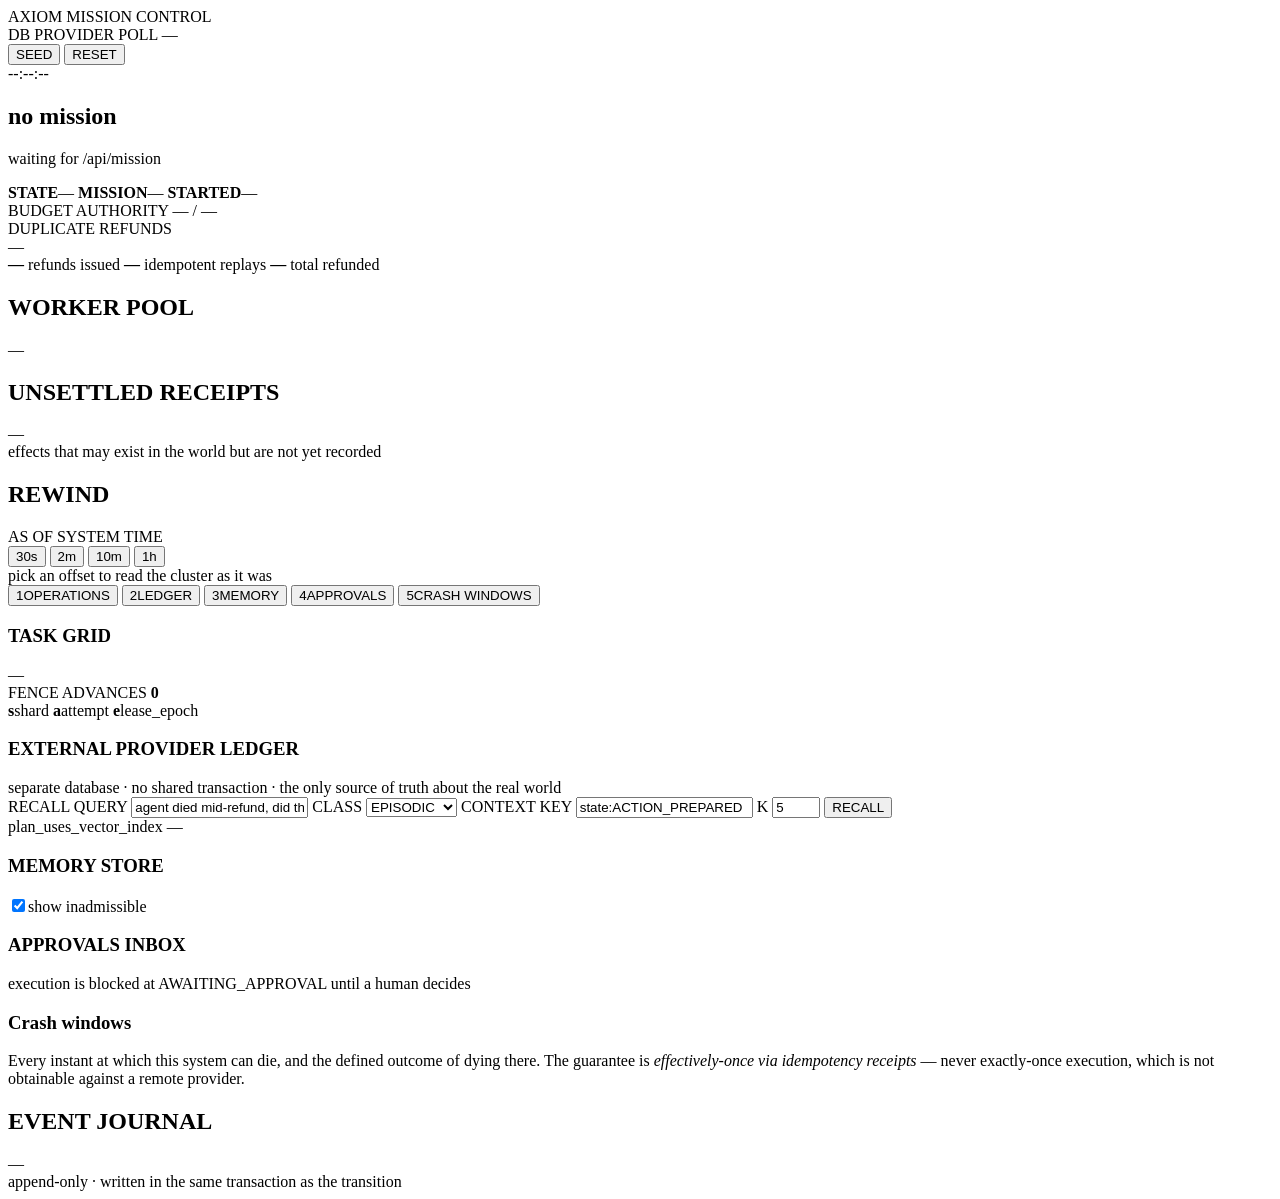
==== web/index.html @ 35eadf6c "Tests, API, Mission Control, deploy, docs — and fix the two defects the suite found Built out in par" ====
<!doctype html>
<html lang="en">
<head>
<meta charset="utf-8">
<meta name="viewport" content="width=device-width, initial-scale=1">
<title>AXIOM — Mission Control</title>
<link rel="stylesheet" href="/styles.css">
<!-- An empty data: icon. Without it the browser requests /favicon.ico, the API 404s it,
     and the only red line in a demo console is a missing image. -->
<link rel="icon" href="data:,">
</head>
<body>

<div id="app">

  <!-- ───────────────────────────────────────────────────────────── topbar ── -->
  <header class="topbar">
    <div class="brand">
      <span class="brand-mark">AXIOM</span>
      <span class="brand-sub">MISSION&nbsp;CONTROL</span>
    </div>

    <div class="health" id="health">
      <span class="hx" data-k="db"><i class="dot"></i>DB</span>
      <span class="hx" data-k="provider"><i class="dot"></i>PROVIDER</span>
      <span class="hx" data-k="poll"><i class="dot"></i>POLL</span>
      <span class="hver" id="hver">—</span>
    </div>

    <div class="topright">
      <div class="demo">
        <button class="btn" id="btn-seed" title="POST /api/demo/seed">SEED</button>
        <button class="btn btn-danger" id="btn-reset" title="POST /api/demo/reset">RESET</button>
      </div>
      <span class="clock" id="clock">--:--:--</span>
    </div>
  </header>

  <!-- ──────────────────────────────────────────────────────── mission strip ── -->
  <section class="mission">
    <div class="mission-id">
      <h1 class="mission-title" id="m-title">no mission</h1>
      <p class="mission-goal" id="m-goal">waiting for /api/mission</p>
      <div class="mission-meta">
        <span class="kv"><b>STATE</b><span id="m-state">—</span></span>
        <span class="kv"><b>MISSION</b><span id="m-uuid" class="uuid">—</span></span>
        <span class="kv"><b>STARTED</b><span id="m-created">—</span></span>
      </div>
    </div>

    <div class="mission-budget">
      <div class="lbl-row">
        <span class="lbl">BUDGET AUTHORITY</span>
        <span class="budget-nums" id="b-nums">— / —</span>
      </div>
      <div class="bar" id="b-bar"><div class="bar-fill" id="b-fill"></div><div class="bar-ticks"></div></div>
      <div class="statestrip" id="statestrip"></div>
    </div>

    <div class="moneyshot" id="moneyshot">
      <span class="lbl">DUPLICATE REFUNDS</span>
      <div class="bignum" id="dupes">—</div>
      <div class="money-sub">
        <span><b id="p-refunds">—</b> refunds issued</span>
        <span><b id="p-replays">—</b> idempotent replays</span>
        <span><b id="p-total">—</b> total refunded</span>
      </div>
    </div>
  </section>

  <!-- ─────────────────────────────────────────────────────────────── body ── -->
  <main class="body">

    <!-- ── left rail ── -->
    <aside class="rail">

      <section class="panel" id="panel-workers">
        <div class="panel-head">
          <h2>WORKER POOL</h2>
          <span class="panel-note" id="workers-note">—</span>
        </div>
        <div class="panel-body" id="workers"></div>
      </section>

      <section class="panel" id="panel-unsettled">
        <div class="panel-head">
          <h2>UNSETTLED RECEIPTS</h2>
          <span class="panel-note" id="unsettled-note">—</span>
        </div>
        <div class="panel-body" id="unsettled"></div>
        <div class="panel-foot">effects that may exist in the world but are not yet recorded</div>
      </section>

      <section class="panel" id="panel-rewind">
        <div class="panel-head">
          <h2>REWIND</h2>
          <span class="panel-note">AS OF SYSTEM TIME</span>
        </div>
        <div class="panel-body">
          <div class="rewind-ctl" id="rewind-ctl">
            <button class="btn btn-xs" data-secs="30">30s</button>
            <button class="btn btn-xs" data-secs="120">2m</button>
            <button class="btn btn-xs" data-secs="600">10m</button>
            <button class="btn btn-xs" data-secs="3600">1h</button>
          </div>
          <div id="rewind-out" class="rewind-out"><span class="empty">pick an offset to read the cluster as it was</span></div>
        </div>
      </section>

    </aside>

    <!-- ── main column ── -->
    <section class="center">
      <nav class="tabs" id="tabs">
        <button class="tab is-on" data-view="ops"><span class="tab-n">1</span>OPERATIONS</button>
        <button class="tab" data-view="ledger"><span class="tab-n">2</span>LEDGER</button>
        <button class="tab" data-view="memory"><span class="tab-n">3</span>MEMORY</button>
        <button class="tab" data-view="approvals"><span class="tab-n">4</span>APPROVALS<i class="badge" id="appr-badge" hidden>0</i></button>
        <button class="tab" data-view="spec"><span class="tab-n">5</span>CRASH WINDOWS</button>
      </nav>

      <div class="views">

        <!-- ══ OPERATIONS ══ -->
        <div class="view is-on" data-view="ops">
          <div class="view-head">
            <div class="head-l">
              <h3 class="view-title">TASK GRID</h3>
              <span class="view-sub" id="grid-note">—</span>
            </div>
            <div class="fence-meter" title="lease_epoch incremented: another worker took the task over and the previous lease holder can no longer settle it">
              <span class="lbl">FENCE ADVANCES</span>
              <b id="fence-count">0</b>
              <span class="fence-delta" id="fence-delta"></span>
            </div>
          </div>
          <div class="taskgrid" id="taskgrid"></div>
          <div class="view-foot">
            <div class="legend" id="legend"></div>
            <span class="foot-key"><b>s</b>shard <b>a</b>attempt <b>e</b>lease_epoch</span>
          </div>
        </div>

        <!-- ══ LEDGER ══ -->
        <div class="view" data-view="ledger">
          <div class="view-head">
            <h3 class="view-title">EXTERNAL PROVIDER LEDGER</h3>
            <span class="view-sub">separate database · no shared transaction · the only source of truth about the real world</span>
          </div>
          <div class="scroller"><table class="tbl" id="ledger-tbl"></table></div>
        </div>

        <!-- ══ MEMORY ══ -->
        <div class="view" data-view="memory">
          <form class="recall" id="recall-form">
            <div class="recall-row">
              <label class="fld grow">
                <span>RECALL QUERY</span>
                <input type="text" id="r-query" value="agent died mid-refund, did the money move" autocomplete="off">
              </label>
              <label class="fld">
                <span>CLASS</span>
                <select id="r-class">
                  <option value="EPISODIC">EPISODIC</option>
                  <option value="SEMANTIC">SEMANTIC</option>
                </select>
              </label>
              <label class="fld">
                <span>CONTEXT KEY</span>
                <input type="text" id="r-ctx" value="state:ACTION_PREPARED" autocomplete="off">
              </label>
              <label class="fld fld-k">
                <span>K</span>
                <input type="number" id="r-k" value="5" min="1" max="25">
              </label>
              <button class="btn btn-go" type="submit">RECALL</button>
            </div>
            <div class="recall-status">
              <span class="idx" id="idx-lamp"><i class="dot"></i><span id="idx-text">plan_uses_vector_index —</span></span>
              <span class="recall-delta" id="recall-delta"></span>
            </div>
          </form>

          <div class="recall-hits" id="recall-hits"></div>

          <div class="view-head mem-head">
            <h3 class="view-title">MEMORY STORE</h3>
            <label class="chk"><input type="checkbox" id="mem-inadmissible" checked><span>show inadmissible</span></label>
          </div>
          <div class="scroller"><table class="tbl tbl-mem" id="mem-tbl"></table></div>
        </div>

        <!-- ══ APPROVALS ══ -->
        <div class="view" data-view="approvals">
          <div class="view-head">
            <h3 class="view-title">APPROVALS INBOX</h3>
            <span class="view-sub">execution is blocked at AWAITING_APPROVAL until a human decides</span>
          </div>
          <div class="approvals" id="approvals"></div>
        </div>

        <!-- ══ SPEC ══ -->
        <div class="view" data-view="spec">
          <div class="spec-head">
            <h3 class="spec-title">Crash windows</h3>
            <p class="spec-lede">Every instant at which this system can die, and the defined outcome of dying
            there. The guarantee is <em>effectively-once via idempotency receipts</em> — never exactly-once
            execution, which is not obtainable against a remote provider.</p>
          </div>
          <div class="scroller"><div class="spec-list" id="spec-tbl"></div></div>
        </div>

      </div>
    </section>

    <!-- ── event stream ── -->
    <aside class="stream">
      <div class="panel-head">
        <h2>EVENT JOURNAL</h2>
        <span class="panel-note" id="ev-note">—</span>
      </div>
      <div class="events" id="events"></div>
      <div class="panel-foot">append-only · written in the same transaction as the transition</div>
    </aside>

  </main>

  <!-- ─────────────────────────────────────────────────────────────── drawer ── -->
  <div class="drawer" id="drawer" hidden>
    <div class="drawer-head">
      <div>
        <h2 id="d-key">—</h2>
        <span class="uuid" id="d-id">—</span>
      </div>
      <button class="btn btn-x" id="d-close">CLOSE</button>
    </div>
    <div class="drawer-body" id="d-body"></div>
  </div>

  <div class="toast" id="toast" hidden></div>
</div>

<script src="/app.js"></script>
</body>
</html>
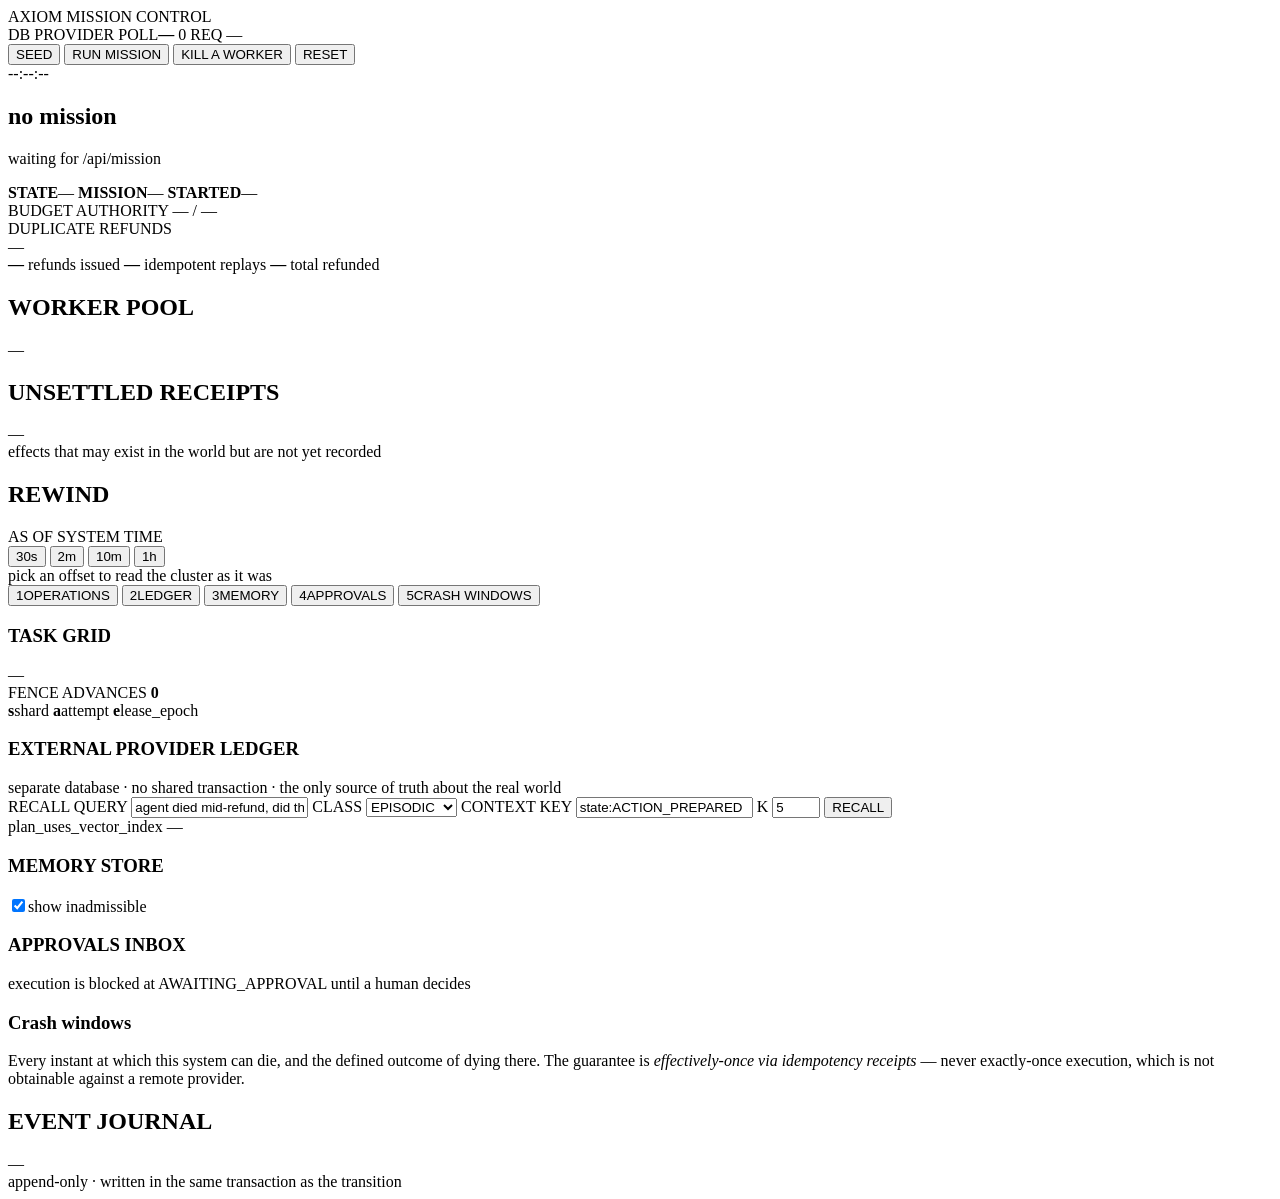
==== commit 8c8964e8: "Deploy AXIOM to AWS Lambda for $0: both functions live and working The operator has no money and no " ====
--- a/web/index.html
+++ b/web/index.html
@@ -23,13 +23,26 @@
     <div class="health" id="health">
       <span class="hx" data-k="db"><i class="dot"></i>DB</span>
       <span class="hx" data-k="provider"><i class="dot"></i>PROVIDER</span>
-      <span class="hx" data-k="poll"><i class="dot"></i>POLL</span>
+      <!-- The poll interval is on screen because it is a cost control. This demo lives
+           inside Lambda's always-free 1M requests/month and one tab polling every second
+           would spend fifteen times that; the number here is how you can tell it isn't. -->
+      <span class="hx" data-k="poll"
+            title="Adaptive poll: 1s while work is in flight, backing off to 60s when nothing changes, and no timer at all while this tab is hidden."><i class="dot"></i>POLL<b id="poll-rate">—</b></span>
+      <span class="reqs" id="req-count"
+            title="/api requests this tab has made. Lambda's always-free tier is 1,000,000 requests per month.">0 REQ</span>
       <span class="hver" id="hver">—</span>
     </div>
 
     <div class="topright">
       <div class="demo">
         <button class="btn" id="btn-seed" title="POST /api/demo/seed">SEED</button>
+        <button class="btn" id="btn-run"
+                title="POST /api/demo/run-worker {mode:drain} — starts a worker that claims and settles until the queue is empty">RUN MISSION</button>
+        <!-- What this actually posts is {mode:chaos}: it starts a worker that dies after
+             the provider commits a refund and before AXIOM records it (crash window W4).
+             The label is what it looks like from the grid. -->
+        <button class="btn btn-chaos" id="btn-kill"
+                title="POST /api/demo/run-worker {mode:chaos} — starts a worker that will die mid-refund, after the provider has committed and before AXIOM records it (W4)">KILL A WORKER</button>
         <button class="btn btn-danger" id="btn-reset" title="POST /api/demo/reset">RESET</button>
       </div>
       <span class="clock" id="clock">--:--:--</span>
@@ -134,6 +147,14 @@
               <span class="fence-delta" id="fence-delta"></span>
             </div>
           </div>
+          <!-- The recovery narration. Hidden until KILL A WORKER is pressed, then armed,
+               then switched to the fence that actually landed. It exists because the proof
+               is a single integer incrementing inside one 132px cell, which is true and
+               unwatchable on a screen recording. -->
+          <div class="chaosbar" id="chaosbar" hidden>
+            <span class="cb-lbl" id="cb-lbl">—</span>
+            <span class="cb-txt" id="cb-txt"></span>
+          </div>
           <div class="taskgrid" id="taskgrid"></div>
           <div class="view-foot">
             <div class="legend" id="legend"></div>
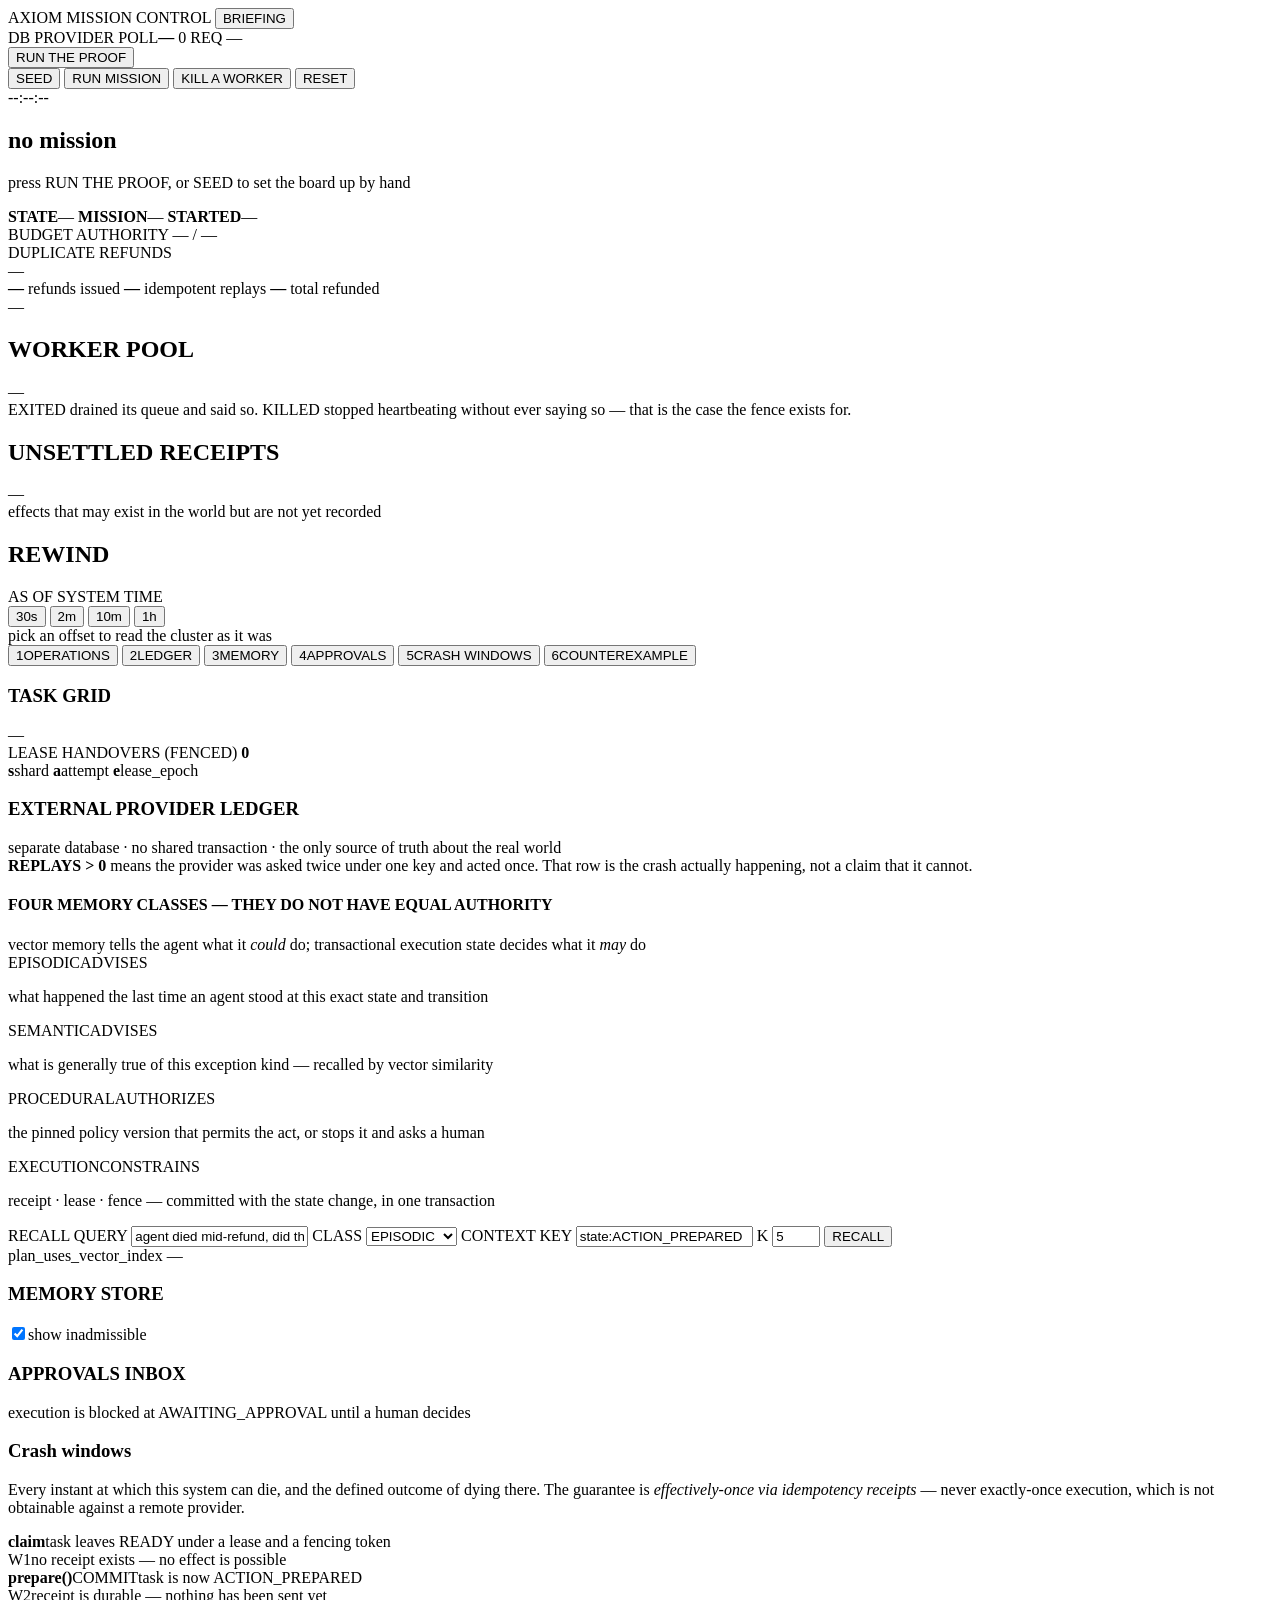
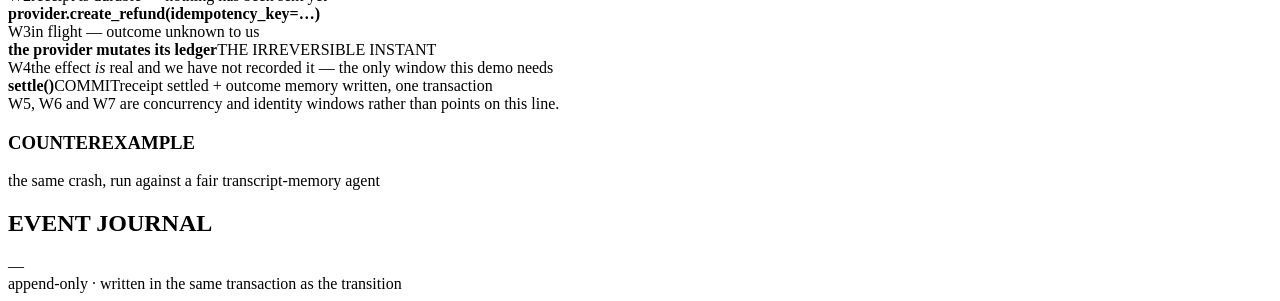
==== commit 91f8c0ac: "Fix what a brutal rubric audit found: a real recall bug, and the docs that undersold it An adversari" ====
--- a/web/index.html
+++ b/web/index.html
@@ -18,6 +18,10 @@
     <div class="brand">
       <span class="brand-mark">AXIOM</span>
       <span class="brand-sub">MISSION&nbsp;CONTROL</span>
+      <!-- The persistent way back into the explainer. A judge who dismissed it on load
+           must be able to get it back without clearing localStorage. -->
+      <button class="btn btn-brief" id="btn-brief"
+              title="What is this? (B)">BRIEFING</button>
     </div>
 
     <div class="health" id="health">
@@ -34,6 +38,10 @@
     </div>
 
     <div class="topright">
+      <!-- The one control a stranger should press. Everything to its right is the manual
+           equivalent, kept because an operator wants the pieces separately. -->
+      <button class="btn btn-proof" id="btn-proof"
+              title="Runs the whole argument end to end: seed, crash a worker mid-refund, wait out the lease, recover under the same idempotency key, then read the provider's ledger.">RUN THE PROOF</button>
       <div class="demo">
         <button class="btn" id="btn-seed" title="POST /api/demo/seed">SEED</button>
         <button class="btn" id="btn-run"
@@ -53,7 +61,7 @@
   <section class="mission">
     <div class="mission-id">
       <h1 class="mission-title" id="m-title">no mission</h1>
-      <p class="mission-goal" id="m-goal">waiting for /api/mission</p>
+      <p class="mission-goal" id="m-goal">press RUN THE PROOF, or SEED to set the board up by hand</p>
       <div class="mission-meta">
         <span class="kv"><b>STATE</b><span id="m-state">—</span></span>
         <span class="kv"><b>MISSION</b><span id="m-uuid" class="uuid">—</span></span>
@@ -78,6 +86,28 @@
         <span><b id="p-replays">—</b> idempotent replays</span>
         <span><b id="p-total">—</b> total refunded</span>
       </div>
+      <!-- Zero duplicates with zero replays is not a proof: nothing was ever retried.
+           This line says which of the two it currently is, out loud. -->
+      <div class="money-verdict" id="dup-verdict">—</div>
+    </div>
+  </section>
+
+  <!-- ─────────────────────────────────────────────────────────── proof run ── -->
+  <!-- The guided demo. Hidden until RUN THE PROOF is pressed; it narrates each step
+       against what the rest of the page is doing, and it never claims a beat it has not
+       actually observed in the API responses. -->
+  <section class="proof" id="proof" hidden>
+    <ol class="pf-rail" id="pf-rail"></ol>
+    <div class="pf-line">
+      <span class="pf-n" id="pf-n">1/7</span>
+      <span class="pf-step" id="pf-step">—</span>
+      <span class="pf-say" id="pf-say">—</span>
+      <span class="pf-ev">
+        <span class="pev" title="task.recovered events: a worker claimed a task and found a live receipt already on it"><b id="pf-fence">0</b><span>RECOVERIES</span></span>
+        <span class="pev"><b id="pf-replay">0</b><span>REPLAYS</span></span>
+        <span class="pev" id="pf-dupe-box"><b id="pf-dupe">0</b><span>DUPLICATES</span></span>
+      </span>
+      <button class="btn btn-xs" id="pf-stop">STOP</button>
     </div>
   </section>
 
@@ -93,6 +123,8 @@
           <span class="panel-note" id="workers-note">—</span>
         </div>
         <div class="panel-body" id="workers"></div>
+        <div class="panel-foot">EXITED drained its queue and said so. KILLED stopped
+          heartbeating without ever saying so — that is the case the fence exists for.</div>
       </section>
 
       <section class="panel" id="panel-unsettled">
@@ -130,6 +162,7 @@
         <button class="tab" data-view="memory"><span class="tab-n">3</span>MEMORY</button>
         <button class="tab" data-view="approvals"><span class="tab-n">4</span>APPROVALS<i class="badge" id="appr-badge" hidden>0</i></button>
         <button class="tab" data-view="spec"><span class="tab-n">5</span>CRASH WINDOWS</button>
+        <button class="tab" data-view="counter"><span class="tab-n">6</span>COUNTEREXAMPLE</button>
       </nav>
 
       <div class="views">
@@ -141,20 +174,52 @@
               <h3 class="view-title">TASK GRID</h3>
               <span class="view-sub" id="grid-note">—</span>
             </div>
-            <div class="fence-meter" title="lease_epoch incremented: another worker took the task over and the previous lease holder can no longer settle it">
-              <span class="lbl">FENCE ADVANCES</span>
+            <!-- Every lease handover, which is deliberately more than just the crash
+                 takeovers: a task parked for approval is re-claimed at a higher epoch
+                 when the human says yes, and that too fences the previous holder. The
+                 label says handovers so nobody reads it as a crash count. -->
+            <div class="fence-meter" title="lease_epoch increments: every time a task changed hands, including the ordinary re-claim after a human approves one. The previous lease holder can no longer settle in any of these cases.">
+              <span class="lbl">LEASE HANDOVERS (FENCED)</span>
               <b id="fence-count">0</b>
               <span class="fence-delta" id="fence-delta"></span>
             </div>
           </div>
-          <!-- The recovery narration. Hidden until KILL A WORKER is pressed, then armed,
-               then switched to the fence that actually landed. It exists because the proof
-               is a single integer incrementing inside one 132px cell, which is true and
-               unwatchable on a screen recording. -->
+
+          <!-- The recovery narration. Hidden until a chaos worker is dispatched, then
+               armed, then switched to the fence that actually landed. It exists because
+               the proof is a single integer incrementing inside one 132px cell, which is
+               true and unwatchable on a screen recording. -->
           <div class="chaosbar" id="chaosbar" hidden>
             <span class="cb-lbl" id="cb-lbl">—</span>
             <span class="cb-txt" id="cb-txt"></span>
           </div>
+
+          <!-- The fence, made large enough to survive 720p. Two facts, stated plainly:
+               the epoch moved, and the key did not. -->
+          <div class="fenceproof" id="fenceproof" hidden>
+            <div class="fp-row">
+              <span class="fp-lbl">FENCE ADVANCED</span>
+              <div class="fp-body">
+                <div class="fp-big">
+                  <span class="fp-task" id="fp-task">—</span>
+                  <span class="fp-ep"><b id="fp-from">e0</b><i>&rarr;</i><b id="fp-to">e0</b></span>
+                </div>
+                <div class="fp-note">a second worker took the lease over; every write from the
+                  worker that died is now rejected on sight — <b>lease_epoch</b> is the fencing token</div>
+              </div>
+            </div>
+            <div class="fp-row" id="fp-idem" hidden>
+              <span class="fp-lbl">IDEMPOTENCY KEY</span>
+              <div class="fp-body">
+                <div class="fp-big"><span class="fp-mono" id="fp-key">—</span>
+                  <span class="fp-same">IDENTICAL</span></div>
+                <div class="fp-note">minted by the worker that died, recovered from the receipt and
+                  re-sent by the worker that took over — <b>not regenerated</b>. The provider recognised
+                  it and replayed the original refund instead of creating a second one.</div>
+              </div>
+            </div>
+          </div>
+
           <div class="taskgrid" id="taskgrid"></div>
           <div class="view-foot">
             <div class="legend" id="legend"></div>
@@ -169,10 +234,42 @@
             <span class="view-sub">separate database · no shared transaction · the only source of truth about the real world</span>
           </div>
           <div class="scroller"><table class="tbl" id="ledger-tbl"></table></div>
+          <div class="view-foot">
+            <span><b>REPLAYS &gt; 0</b> means the provider was asked twice under one key and
+              acted once. That row is the crash actually happening, not a claim that it cannot.</span>
+          </div>
         </div>
 
         <!-- ══ MEMORY ══ -->
         <div class="view" data-view="memory">
+
+          <!-- Criterion one, stated on the surface instead of only in the schema. -->
+          <div class="classes">
+            <div class="classes-head">
+              <h4>FOUR MEMORY CLASSES — THEY DO NOT HAVE EQUAL AUTHORITY</h4>
+              <span>vector memory tells the agent what it <em>could</em> do; transactional
+                execution state decides what it <em>may</em> do</span>
+            </div>
+            <div class="classes-grid">
+              <div class="mc mc-advise">
+                <span class="mc-n">EPISODIC</span><span class="mc-a">ADVISES</span>
+                <p>what happened the last time an agent stood at this exact state and transition</p>
+              </div>
+              <div class="mc mc-advise">
+                <span class="mc-n">SEMANTIC</span><span class="mc-a">ADVISES</span>
+                <p>what is generally true of this exception kind — recalled by vector similarity</p>
+              </div>
+              <div class="mc mc-auth">
+                <span class="mc-n">PROCEDURAL</span><span class="mc-a">AUTHORIZES</span>
+                <p>the pinned policy version that permits the act, or stops it and asks a human</p>
+              </div>
+              <div class="mc mc-constrain">
+                <span class="mc-n">EXECUTION</span><span class="mc-a">CONSTRAINS</span>
+                <p>receipt · lease · fence — committed with the state change, in one transaction</p>
+              </div>
+            </div>
+          </div>
+
           <form class="recall" id="recall-form">
             <div class="recall-row">
               <label class="fld grow">
@@ -228,7 +325,33 @@
             there. The guarantee is <em>effectively-once via idempotency receipts</em> — never exactly-once
             execution, which is not obtainable against a remote provider.</p>
           </div>
-          <div class="scroller"><div class="spec-list" id="spec-tbl"></div></div>
+          <div class="scroller">
+            <!-- The timeline the windows are cut from. Its single structural claim: the
+                 receipt commits BEFORE anything can be sent, so "did an effect possibly
+                 happen?" is a point read rather than a guess about timing. -->
+            <div class="tl">
+              <div class="tl-r tl-op"><span class="tl-dot"></span><b>claim</b><span>task leaves READY under a lease and a fencing token</span></div>
+              <div class="tl-r tl-w" data-w="W1"><span class="tl-id">W1</span><span>no receipt exists — no effect is possible</span></div>
+              <div class="tl-r tl-op tl-commit"><span class="tl-dot"></span><b>prepare()</b><span class="tl-c">COMMIT</span><span>task is now ACTION_PREPARED</span></div>
+              <div class="tl-r tl-w" data-w="W2"><span class="tl-id">W2</span><span>receipt is durable — nothing has been sent yet</span></div>
+              <div class="tl-r tl-op"><span class="tl-dot"></span><b>provider.create_refund(idempotency_key=…)</b></div>
+              <div class="tl-r tl-w" data-w="W3"><span class="tl-id">W3</span><span>in flight — outcome unknown to us</span></div>
+              <div class="tl-r tl-irrev"><span class="tl-dot"></span><b>the provider mutates its ledger</b><span class="tl-mark">THE IRREVERSIBLE INSTANT</span></div>
+              <div class="tl-r tl-w tl-w-hot" data-w="W4"><span class="tl-id">W4</span><span>the effect <em>is</em> real and we have not recorded it — the only window this demo needs</span></div>
+              <div class="tl-r tl-op tl-commit"><span class="tl-dot"></span><b>settle()</b><span class="tl-c">COMMIT</span><span>receipt settled + outcome memory written, one transaction</span></div>
+              <div class="tl-foot">W5, W6 and W7 are concurrency and identity windows rather than points on this line.</div>
+            </div>
+            <div class="spec-list" id="spec-tbl"></div>
+          </div>
+        </div>
+
+        <!-- ══ COUNTEREXAMPLE ══ -->
+        <div class="view" data-view="counter">
+          <div class="view-head">
+            <h3 class="view-title">COUNTEREXAMPLE</h3>
+            <span class="view-sub">the same crash, run against a fair transcript-memory agent</span>
+          </div>
+          <div class="scroller" id="counter-out"></div>
         </div>
 
       </div>
@@ -261,6 +384,90 @@
   <div class="toast" id="toast" hidden></div>
 </div>
 
+<!-- ───────────────────────────────────────────────────────────────── briefing ── -->
+<!-- Shown once, then remembered in localStorage. Reachable forever from BRIEFING in the
+     header. Built out of the same rules as the rest of the panel — hairlines, tabular
+     data, one serif for the argument — so it reads as the instrument explaining itself
+     rather than as a page that was bolted on in front of it. -->
+<div class="brief" id="brief" hidden>
+  <div class="brief-card" role="dialog" aria-modal="true" aria-labelledby="brief-q">
+    <header class="brief-top">
+      <div>
+        <span class="brief-eyebrow">AXIOM · BRIEFING</span>
+        <!-- The setup and the question are separated on purpose. Run together they wrapped
+             mid-question, and the question is the only sentence on this page a judge has
+             to leave with. -->
+        <p class="brief-setup">An agent issues a $300 refund, crashes before it records it,
+          and restarts.</p>
+        <h2 class="brief-q" id="brief-q">Does it refund twice?</h2>
+      </div>
+      <button class="btn btn-x" id="brief-x">CLOSE</button>
+    </header>
+
+    <div class="brief-body">
+
+      <section class="bsec">
+        <h3>THE CLAIM</h3>
+        <p class="blead">Memory is not saved chat history. Memory is what makes autonomous
+          <em>action</em> safe. AXIOM commits execution state and semantic memory in
+          <em>one serializable CockroachDB transaction</em>, so "did the money already move?"
+          is a point read on a durable receipt — a database fact — instead of an inference
+          from prose the agent wrote about itself.</p>
+      </section>
+
+      <section class="bsec">
+        <h3>AUTHORITY, NOT JUST RECALL</h3>
+        <table class="btbl">
+          <tr><td class="bt-n">EPISODIC</td><td class="bt-a a-adv">ADVISES</td><td>what happened last time an agent stood exactly here</td></tr>
+          <tr><td class="bt-n">SEMANTIC</td><td class="bt-a a-adv">ADVISES</td><td>what is generally true of this kind of exception</td></tr>
+          <tr><td class="bt-n">PROCEDURAL</td><td class="bt-a a-auth">AUTHORIZES</td><td>the pinned policy that permits the act — or stops it and asks a human</td></tr>
+          <tr><td class="bt-n">EXECUTION</td><td class="bt-a a-con">CONSTRAINS</td><td>receipt · lease · fence — what may happen next, at all</td></tr>
+        </table>
+        <p class="bnote">Vector memory tells the agent what it <em>could</em> do. Transactional
+          execution state decides what it <em>may</em> do. Only the third and fourth rows can
+          stop money moving.</p>
+      </section>
+
+      <section class="bsec">
+        <h3>WHAT YOU ARE ABOUT TO WATCH</h3>
+        <ol class="bsteps">
+          <li><b>Thirty order exceptions</b> are seeded against a $2,500 budget authority —
+            a hard ceiling on total spend that only a human can raise.</li>
+          <li><b>A worker is killed at crash window W4</b> — after the payment provider
+            committed the refund, before AXIOM recorded it. Money is now out of the door and
+            this system does not know.</li>
+          <li><b>The lease expires and <span class="hot">lease_epoch</span> advances.</b> The dead
+            worker is fenced: every write it could still attempt is rejected on sight.</li>
+          <li><b>A second worker finds the receipt</b> and re-sends under the <em>same</em>
+            idempotency key rather than generating a new one.</li>
+          <li><b>Three refunds exceed the $200 unattended ceiling</b> and stop for a human,
+            because procedural memory does not advise — it authorizes.</li>
+        </ol>
+      </section>
+
+      <section class="bsec">
+        <h3>THE NUMBER THAT PROVES IT</h3>
+        <p class="blead"><b class="hot">DUPLICATE REFUNDS 0</b>, read out of the payment
+          provider's own ledger — <em>together with</em> IDEMPOTENT REPLAYS of at least one.
+          Zero duplicates with zero replays proves nothing: it only means nothing was ever
+          retried. The replay is the crash actually happening.</p>
+        <p class="bnote">The guarantee is <em>effectively-once via idempotency receipts</em>.
+          It is never exactly-once execution — that is not obtainable against a remote
+          provider, and anything claiming it is lying to you.</p>
+      </section>
+
+    </div>
+
+    <footer class="brief-foot">
+      <div class="brief-acts">
+        <button class="btn btn-proof" id="brief-go">RUN THE PROOF</button>
+        <button class="btn" id="brief-skip">EXPLORE ON MY OWN</button>
+      </div>
+      <span class="brief-hint">about 40 seconds, entirely live · press <b>B</b> to reopen this</span>
+    </footer>
+  </div>
+</div>
+
 <script src="/app.js"></script>
 </body>
 </html>
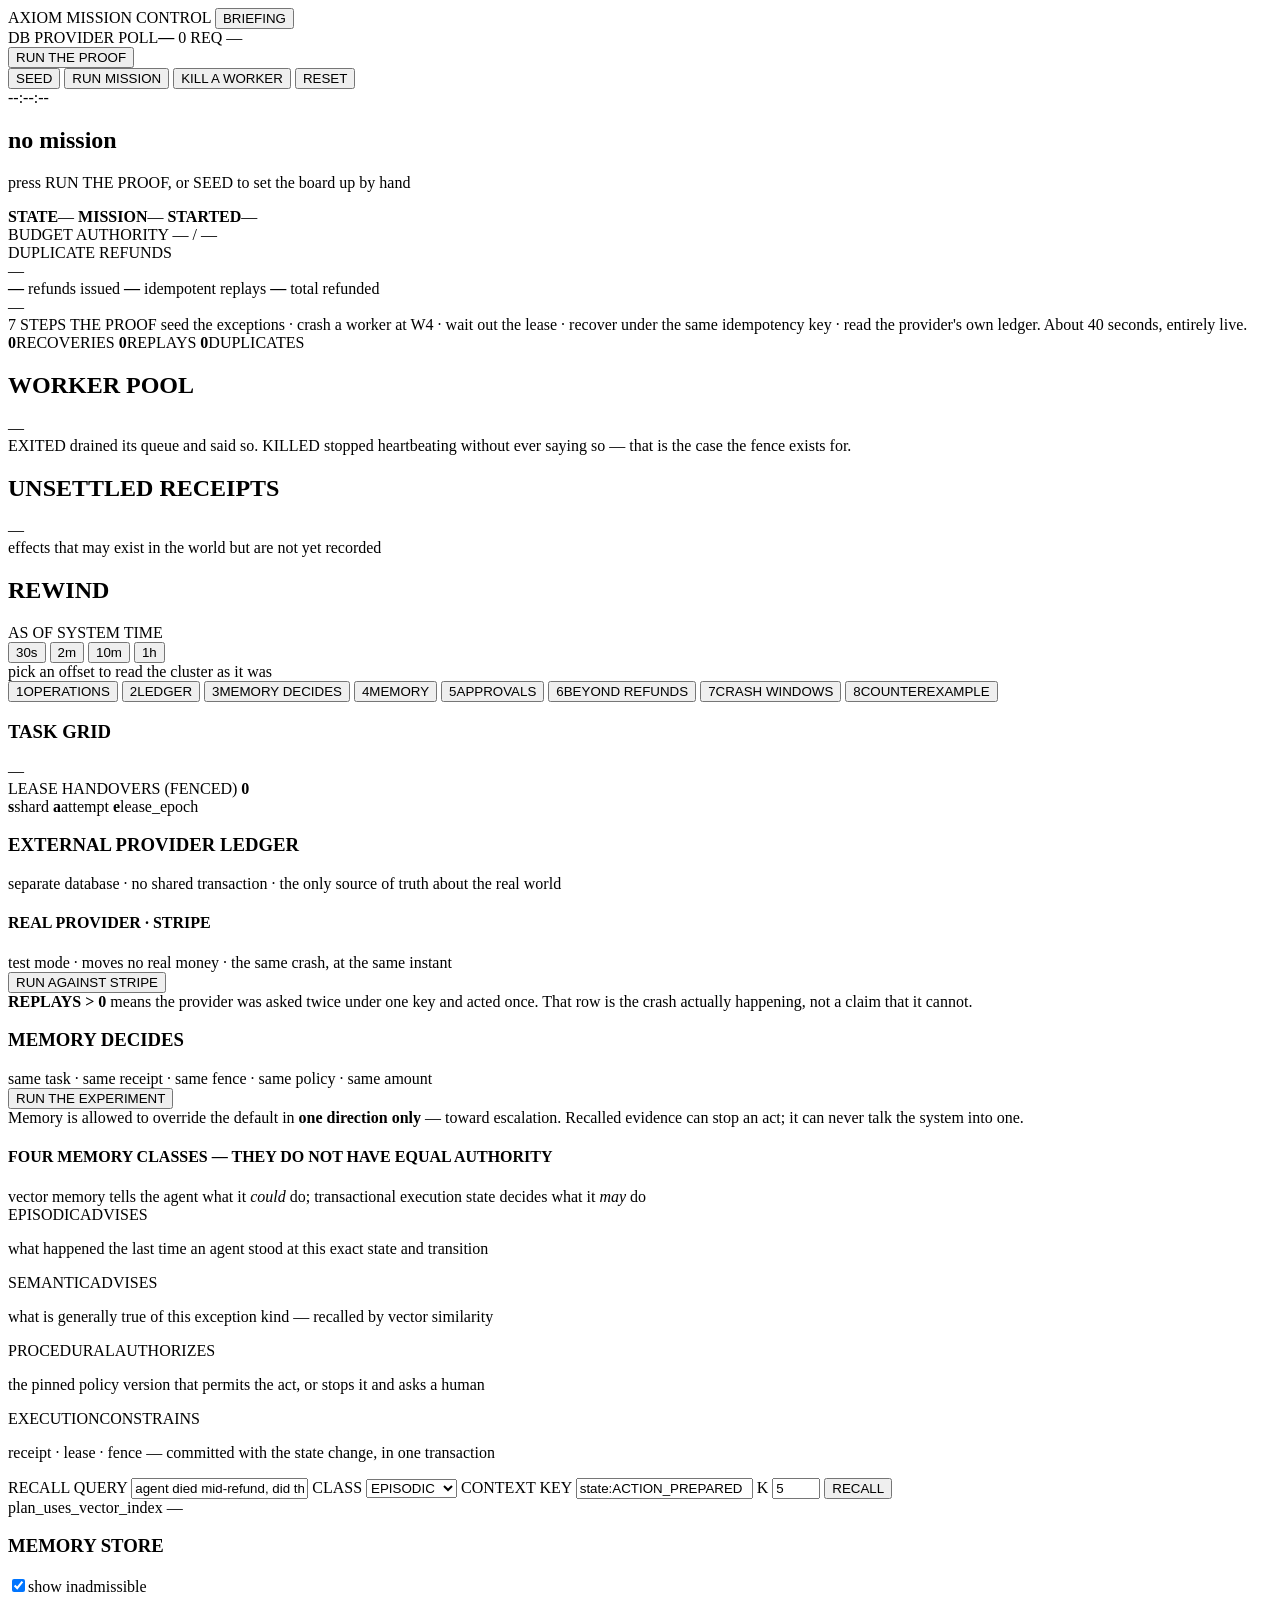
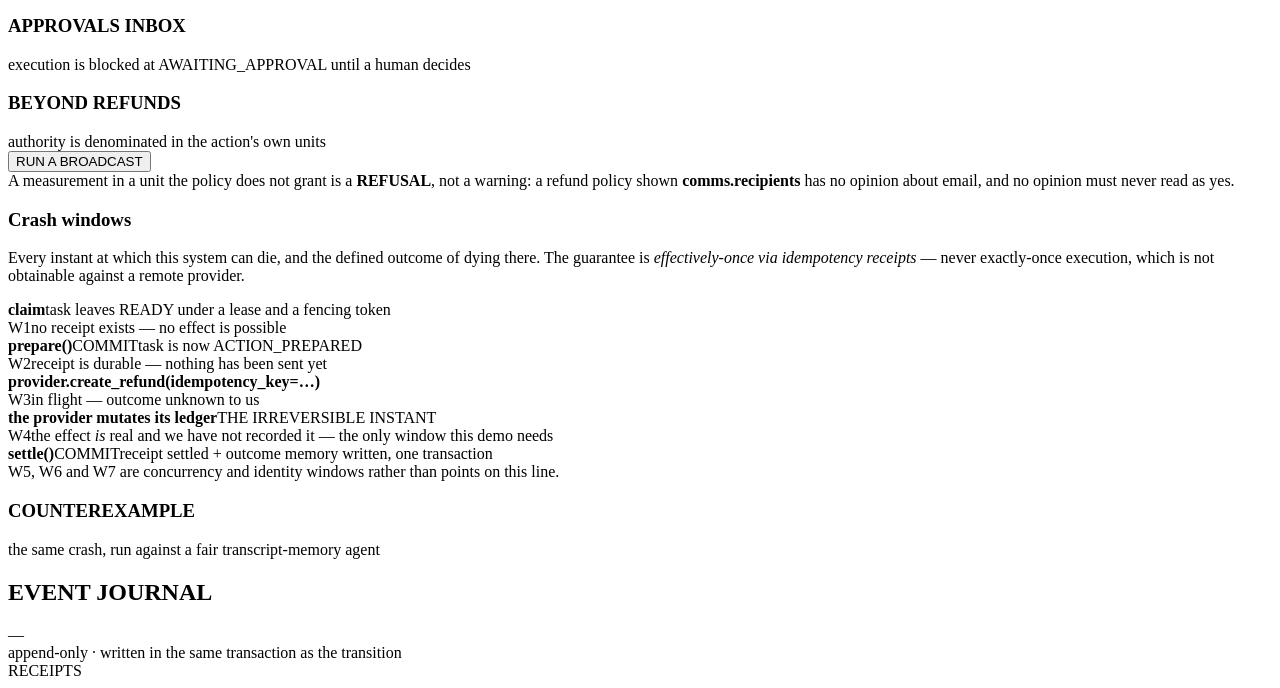
==== commit d409aac6: "Put the evidence inside the three minutes a judge actually spends Everything built over the last day" ====
--- a/web/index.html
+++ b/web/index.html
@@ -93,21 +93,32 @@
   </section>
 
   <!-- ─────────────────────────────────────────────────────────── proof run ── -->
-  <!-- The guided demo. Hidden until RUN THE PROOF is pressed; it narrates each step
-       against what the rest of the page is doing, and it never claims a beat it has not
-       actually observed in the API responses. -->
-  <section class="proof" id="proof" hidden>
-    <ol class="pf-rail" id="pf-rail"></ol>
+  <!-- The guided demo. It narrates each step against what the rest of the page is doing,
+       and it never claims a beat it has not actually observed in the API responses.
+
+       It is no longer hidden until RUN THE PROOF is pressed, and that is deliberate. A
+       judge who clicks nothing used to leave with no idea what the button would do; the
+       idle state spends one line stating the procedure and, next to it, the three counters
+       READ OUT OF THE DATABASE — so an untouched page already says "this thing has
+       recovered n times, absorbed n replays and created 0 duplicates". The rail appears
+       only once a run starts, so the idle cost is one line rather than three. -->
+  <section class="proof is-idle" id="proof">
+    <ol class="pf-rail" id="pf-rail" hidden></ol>
     <div class="pf-line">
-      <span class="pf-n" id="pf-n">1/7</span>
-      <span class="pf-step" id="pf-step">—</span>
-      <span class="pf-say" id="pf-say">—</span>
+      <span class="pf-n" id="pf-n">7 STEPS</span>
+      <span class="pf-step" id="pf-step">THE PROOF</span>
+      <span class="pf-say" id="pf-say">seed the exceptions · crash a worker at W4 · wait out
+        the lease · recover under the same idempotency key · read the provider's own ledger.
+        About 40 seconds, entirely live.</span>
       <span class="pf-ev">
         <span class="pev" title="task.recovered events: a worker claimed a task and found a live receipt already on it"><b id="pf-fence">0</b><span>RECOVERIES</span></span>
         <span class="pev"><b id="pf-replay">0</b><span>REPLAYS</span></span>
         <span class="pev" id="pf-dupe-box"><b id="pf-dupe">0</b><span>DUPLICATES</span></span>
       </span>
-      <button class="btn btn-xs" id="pf-stop">STOP</button>
+      <!-- One slot, two controls. STOP while a run is live, CONTINUE once it has landed —
+           the tour's optional eighth step, which is the memory experiment. -->
+      <button class="btn btn-xs" id="pf-stop" hidden>STOP</button>
+      <button class="btn btn-xs btn-more" id="pf-more" hidden>CONTINUE · MEMORY DECIDES</button>
     </div>
   </section>
 
@@ -156,13 +167,21 @@
 
     <!-- ── main column ── -->
     <section class="center">
+      <!-- Two tabs added, and their positions are an argument.
+           MEMORY DECIDES sits before MEMORY because the experiment is the claim and the
+           store is the evidence behind it, and BEYOND REFUNDS sits after APPROVALS
+           because it is the same authority beat in a unit that is not money. The Stripe
+           proof did NOT get a tab: it belongs at the top of LEDGER, which is already the
+           tab whose whole subject is a provider's own books. -->
       <nav class="tabs" id="tabs">
         <button class="tab is-on" data-view="ops"><span class="tab-n">1</span>OPERATIONS</button>
         <button class="tab" data-view="ledger"><span class="tab-n">2</span>LEDGER</button>
-        <button class="tab" data-view="memory"><span class="tab-n">3</span>MEMORY</button>
-        <button class="tab" data-view="approvals"><span class="tab-n">4</span>APPROVALS<i class="badge" id="appr-badge" hidden>0</i></button>
-        <button class="tab" data-view="spec"><span class="tab-n">5</span>CRASH WINDOWS</button>
-        <button class="tab" data-view="counter"><span class="tab-n">6</span>COUNTEREXAMPLE</button>
+        <button class="tab" data-view="decides"><span class="tab-n">3</span>MEMORY DECIDES</button>
+        <button class="tab" data-view="memory"><span class="tab-n">4</span>MEMORY</button>
+        <button class="tab" data-view="approvals"><span class="tab-n">5</span>APPROVALS<i class="badge" id="appr-badge" hidden>0</i></button>
+        <button class="tab" data-view="domains"><span class="tab-n">6</span>BEYOND REFUNDS</button>
+        <button class="tab" data-view="spec"><span class="tab-n">7</span>CRASH WINDOWS</button>
+        <button class="tab" data-view="counter"><span class="tab-n">8</span>COUNTEREXAMPLE</button>
       </nav>
 
       <div class="views">
@@ -233,10 +252,57 @@
             <h3 class="view-title">EXTERNAL PROVIDER LEDGER</h3>
             <span class="view-sub">separate database · no shared transaction · the only source of truth about the real world</span>
           </div>
-          <div class="scroller"><table class="tbl" id="ledger-tbl"></table></div>
+
+          <!-- The Stripe proof sits above the simulated ledger rather than in a tab of its
+               own, because it is the same claim in a stronger book. Everything below this
+               band is a payment provider this repository also wrote, which is a fair way to
+               build the thing and an unconvincing way to finish arguing about it. This band
+               is Stripe, in test mode, answering the same question about the same crash.
+
+               It lives INSIDE the scroller, sharing it with the table. Capping it at a
+               fraction of the pane instead clipped its own verdict sentence in half, which
+               is the one line of it that matters; sharing the scroll means a completed run
+               pushes the table down rather than cutting itself off, and the table's sticky
+               header still sticks — to this scroller. -->
+          <div class="scroller">
+            <section class="sp" id="stripe-panel">
+              <div class="sp-head">
+                <div class="sp-id">
+                  <h4>REAL PROVIDER · STRIPE</h4>
+                  <span class="sp-sub">test mode · moves no real money · the same crash, at the same instant</span>
+                </div>
+                <span class="sp-flag" id="sp-flag" hidden>—</span>
+                <button class="btn btn-go" id="btn-stripe">RUN AGAINST STRIPE</button>
+              </div>
+              <div class="sp-body" id="stripe-body"></div>
+            </section>
+            <table class="tbl" id="ledger-tbl"></table>
+          </div>
           <div class="view-foot">
             <span><b>REPLAYS &gt; 0</b> means the provider was asked twice under one key and
               acted once. That row is the crash actually happening, not a claim that it cannot.</span>
+          </div>
+        </div>
+
+        <!-- ══ MEMORY DECIDES ══ -->
+        <!-- The one experiment that separates memory that DECIDES from memory that is
+             merely retrieved and printed. The same crashed refund, held at W4, recovered
+             three times; nothing changes between the runs except what is in the memory
+             table. If the action does not move, memory here is decoration. It moves. -->
+        <div class="view" data-view="decides">
+          <div class="view-head">
+            <div class="head-l">
+              <h3 class="view-title">MEMORY DECIDES</h3>
+              <span class="view-sub" id="md-sub">same task · same receipt · same fence · same policy · same amount</span>
+            </div>
+            <button class="btn btn-go" id="btn-decides">RUN THE EXPERIMENT</button>
+          </div>
+          <div class="scroller" id="md-out"></div>
+          <div class="view-foot">
+            <span>Memory is allowed to override the default in <b>one direction only</b> —
+              toward escalation. Recalled evidence can stop an act; it can never talk the
+              system into one.</span>
+            <span class="foot-key" id="md-foot-key"></span>
           </div>
         </div>
 
@@ -317,6 +383,27 @@
           <div class="approvals" id="approvals"></div>
         </div>
 
+        <!-- ══ BEYOND REFUNDS ══ -->
+        <!-- The question every judge asks second: is this one demo or a platform? The
+             answer is not a claim about generality, it is a second workload whose risk
+             axis is not money at all — and the same crash, in it, with the same
+             guarantee. -->
+        <div class="view" data-view="domains">
+          <div class="view-head">
+            <div class="head-l">
+              <h3 class="view-title">BEYOND REFUNDS</h3>
+              <span class="view-sub">authority is denominated in the action's own units</span>
+            </div>
+            <button class="btn btn-go" id="btn-broadcast">RUN A BROADCAST</button>
+          </div>
+          <div class="scroller" id="dm-out"></div>
+          <div class="view-foot">
+            <span>A measurement in a unit the policy does not grant is a <b>REFUSAL</b>, not a
+              warning: a refund policy shown <b>comms.recipients</b> has no opinion about email,
+              and no opinion must never read as yes.</span>
+          </div>
+        </div>
+
         <!-- ══ SPEC ══ -->
         <div class="view" data-view="spec">
           <div class="spec-head">
@@ -368,6 +455,17 @@
     </aside>
 
   </main>
+
+  <!-- ────────────────────────────────────────────────────────────── receipts ── -->
+  <!-- The standing record, on screen at all times, read from GET /api/proofs.
+       Every figure here was MEASURED and is reproducible from a command in the repo;
+       none of it is a badge and none of it is rounded up. It is a footer rather than a
+       tab because its job is to be true in the background — a judge who never clicks
+       anything should still leave knowing how much of this was run rather than argued. -->
+  <footer class="receipts" id="receipts">
+    <span class="rc-lbl" id="rc-lbl">RECEIPTS</span>
+    <div class="rc-items" id="rc-items"></div>
+  </footer>
 
   <!-- ─────────────────────────────────────────────────────────────── drawer ── -->
   <div class="drawer" id="drawer" hidden>
@@ -456,6 +554,29 @@
           provider, and anything claiming it is lying to you.</p>
       </section>
 
+      <!-- Added last, and it is the section a judge with ninety seconds should read
+           second. The four surfaces below are the evidence that used to exist only in
+           CLI scripts; naming them here is the difference between a judge finding the
+           memory experiment and never knowing it was there. -->
+      <section class="bsec">
+        <h3>AND THEN, IF YOU HAVE THREE MINUTES</h3>
+        <table class="btbl">
+          <tr><td class="bt-n">MEMORY DECIDES</td><td class="bt-a a-con">TAB 3</td>
+            <td>the same crashed refund recovered three times, changing nothing but memory:
+              <b>RESEND → ESCALATE → RESEND</b>. If it did not move, the memory here would be
+              decoration.</td></tr>
+          <tr><td class="bt-n">STRIPE</td><td class="bt-a a-adv">IN LEDGER</td>
+            <td>the identical crash against a real provider, with Stripe's own
+              <b>idempotent-replayed: true</b> on the re-send</td></tr>
+          <tr><td class="bt-n">BEYOND REFUNDS</td><td class="bt-a a-auth">TAB 6</td>
+            <td>a second workload where the authority ceiling is <b>2,000 recipients</b>,
+              not dollars — the same guarantee, a different unit</td></tr>
+          <tr><td class="bt-n">RECEIPTS</td><td class="bt-a a-adv">FOOTER</td>
+            <td>the measured record, on screen at all times: tests, chaos, scale, baseline.
+              Every figure has a command behind it.</td></tr>
+        </table>
+      </section>
+
     </div>
 
     <footer class="brief-foot">
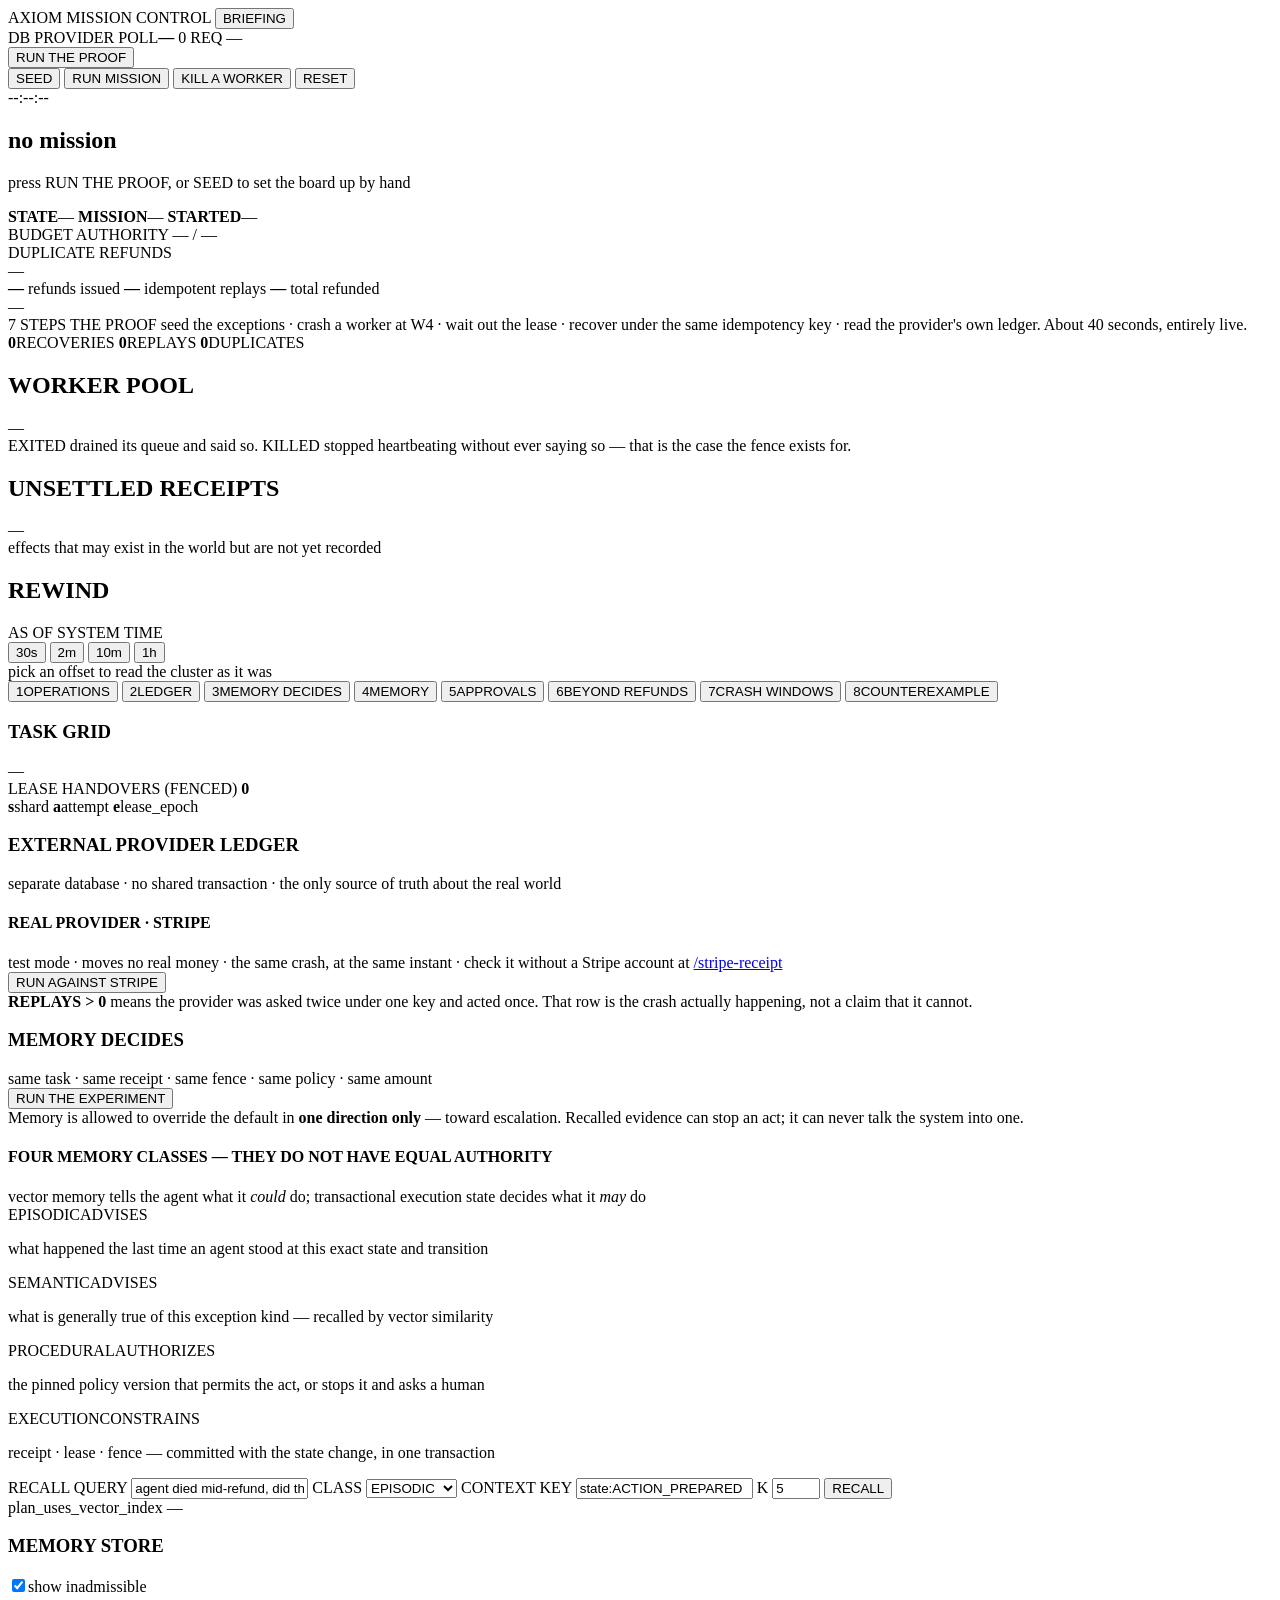
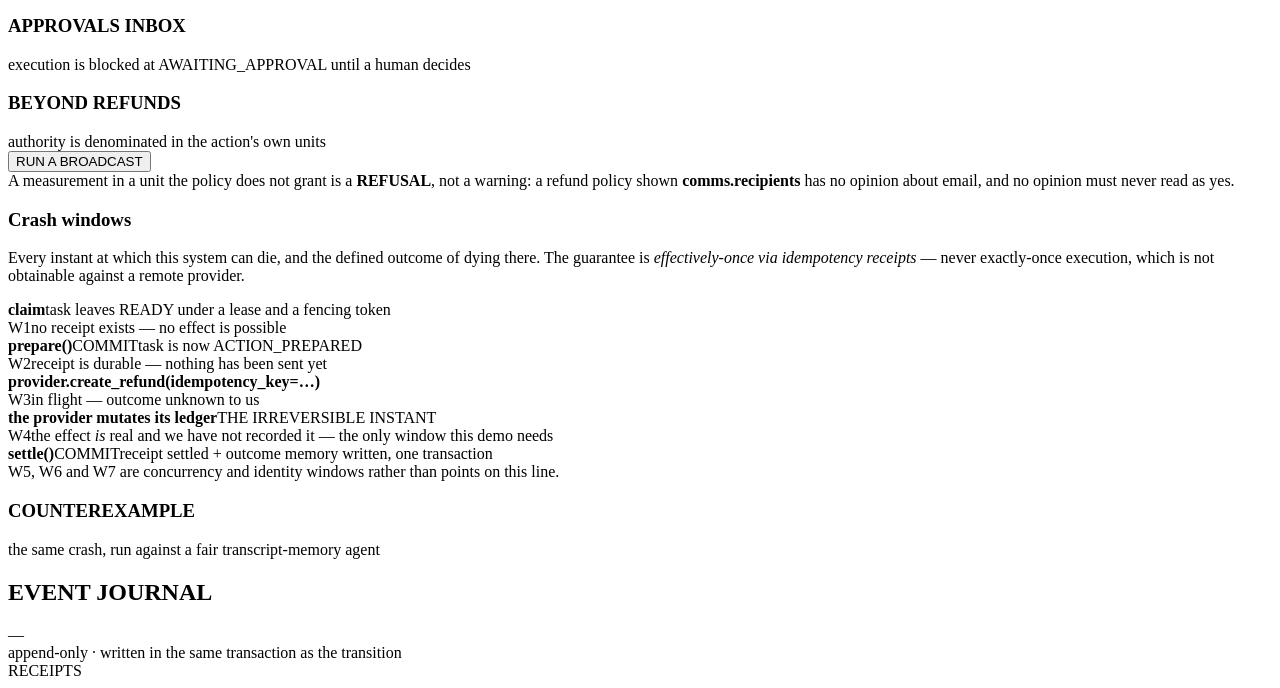
==== commit 4ce3fe13: "Stripe evidence a judge can check without a Stripe account The Stripe proof emitted `dashboard.strip" ====
--- a/web/index.html
+++ b/web/index.html
@@ -269,7 +269,7 @@
               <div class="sp-head">
                 <div class="sp-id">
                   <h4>REAL PROVIDER · STRIPE</h4>
-                  <span class="sp-sub">test mode · moves no real money · the same crash, at the same instant</span>
+                  <span class="sp-sub">test mode · moves no real money · the same crash, at the same instant · check it without a Stripe account at <a class="sp-link" href="/stripe-receipt" target="_blank" rel="noopener noreferrer">/stripe-receipt</a></span>
                 </div>
                 <span class="sp-flag" id="sp-flag" hidden>—</span>
                 <button class="btn btn-go" id="btn-stripe">RUN AGAINST STRIPE</button>
